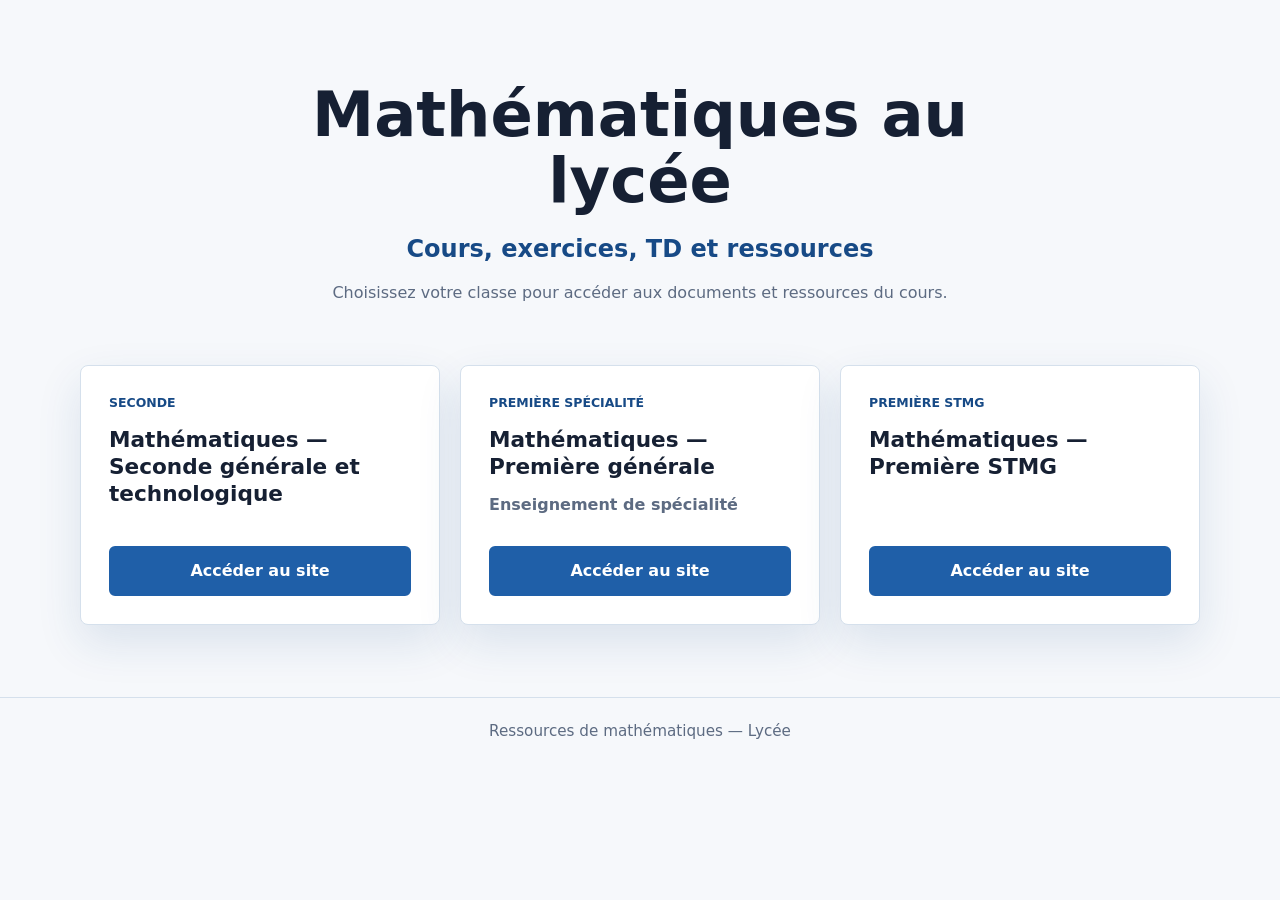
==== index.html @ 2fe739d9 "Create maths-nicolle.fr landing portal" ====
<!doctype html>
<html lang="fr">
  <head>
    <meta charset="UTF-8">
    <meta name="viewport" content="width=device-width, initial-scale=1">
    <meta
      name="description"
      content="Cours, exercices, TD et ressources de mathématiques pour les classes de Seconde, Première spécialité et Première STMG."
    >
    <title>Mathématiques au lycée</title>
    <link rel="stylesheet" href="styles.css">
  </head>
  <body>
    <header class="site-header">
      <div class="container">
        <h1>Mathématiques au lycée</h1>
        <p class="subtitle">Cours, exercices, TD et ressources</p>
        <p class="intro">
          Choisissez votre classe pour accéder aux documents et ressources du cours.
        </p>
      </div>
    </header>

    <main class="container" aria-labelledby="classes-title">
      <h2 id="classes-title" class="sr-only">Choix de la classe</h2>

      <section class="class-grid" aria-label="Sites pédagogiques disponibles">
        <article class="class-card">
          <div>
            <p class="level">SECONDE</p>
            <h3>Mathématiques — Seconde générale et technologique</h3>
          </div>
          <a class="card-link" href="/maths-seconde/">Accéder au site</a>
        </article>

        <article class="class-card">
          <div>
            <p class="level">PREMIÈRE SPÉCIALITÉ</p>
            <h3>Mathématiques — Première générale</h3>
            <p class="detail">Enseignement de spécialité</p>
          </div>
          <a class="card-link" href="/maths-premiere-specialite/">Accéder au site</a>
        </article>

        <article class="class-card">
          <div>
            <p class="level">PREMIÈRE STMG</p>
            <h3>Mathématiques — Première STMG</h3>
          </div>
          <a class="card-link" href="/maths-1stmg/">Accéder au site</a>
        </article>
      </section>
    </main>

    <footer class="site-footer">
      <div class="container">
        <p>Ressources de mathématiques — Lycée</p>
      </div>
    </footer>
  </body>
</html>
---- styles.css ----
:root {
  color-scheme: light;
  --background: #f6f8fb;
  --surface: #ffffff;
  --text: #162033;
  --muted: #5d6b82;
  --border: #d5e0ec;
  --blue-700: #174a86;
  --blue-600: #1f5fa8;
  --focus: #0b6fbd;
  --shadow: 0 18px 45px rgba(23, 74, 134, 0.12);
}

* {
  box-sizing: border-box;
}

body {
  min-height: 100vh;
  margin: 0;
  font-family: system-ui, -apple-system, BlinkMacSystemFont, "Segoe UI", sans-serif;
  font-size: 16px;
  line-height: 1.5;
  color: var(--text);
  background: var(--background);
}

a {
  color: inherit;
}

a:focus-visible {
  outline: 3px solid var(--focus);
  outline-offset: 4px;
}

.container {
  width: min(1120px, calc(100% - 32px));
  margin: 0 auto;
}

.site-header {
  padding: 72px 0 36px;
  text-align: center;
}

.level {
  margin: 0;
  font-size: 0.78rem;
  font-weight: 800;
  letter-spacing: 0;
  color: var(--blue-700);
}

h1,
h2,
h3,
p {
  overflow-wrap: break-word;
}

h1 {
  max-width: 860px;
  margin: 10px auto 0;
  font-size: 3.9rem;
  line-height: 1.05;
  letter-spacing: 0;
}

.subtitle {
  margin: 18px auto 0;
  font-size: 1.5rem;
  font-weight: 650;
  color: var(--blue-700);
}

.intro {
  max-width: 650px;
  margin: 14px auto 0;
  color: var(--muted);
}

.class-grid {
  display: grid;
  grid-template-columns: repeat(3, minmax(0, 1fr));
  gap: 20px;
  padding: 24px 0 72px;
}

.class-card {
  display: flex;
  min-height: 260px;
  flex-direction: column;
  justify-content: space-between;
  gap: 28px;
  padding: 28px;
  border: 1px solid var(--border);
  border-radius: 8px;
  background: var(--surface);
  box-shadow: var(--shadow);
}

.class-card h3 {
  margin: 14px 0 0;
  font-size: 1.35rem;
  line-height: 1.25;
  letter-spacing: 0;
}

.detail {
  margin: 12px 0 0;
  color: var(--muted);
  font-weight: 600;
}

.card-link {
  display: inline-flex;
  align-items: center;
  justify-content: center;
  min-height: 46px;
  width: 100%;
  padding: 11px 18px;
  border: 2px solid var(--blue-600);
  border-radius: 6px;
  background: var(--blue-600);
  color: #ffffff;
  font-weight: 750;
  text-decoration: none;
}

.card-link:hover {
  background: var(--blue-700);
  border-color: var(--blue-700);
}

.site-footer {
  padding: 22px 0 28px;
  border-top: 1px solid var(--border);
  color: var(--muted);
  text-align: center;
}

.site-footer p {
  margin: 0;
  font-size: 0.95rem;
}

.sr-only {
  position: absolute;
  width: 1px;
  height: 1px;
  padding: 0;
  overflow: hidden;
  clip: rect(0, 0, 0, 0);
  white-space: nowrap;
  border: 0;
}

@media (max-width: 840px) {
  .site-header {
    padding-top: 52px;
  }

  h1 {
    font-size: 2.8rem;
  }

  .class-grid {
    grid-template-columns: 1fr;
    padding-bottom: 48px;
  }

  .class-card {
    min-height: auto;
  }
}

@media (max-width: 520px) {
  .container {
    width: min(100% - 24px, 1120px);
  }

  .site-header {
    padding: 44px 0 28px;
  }

  h1 {
    font-size: 2.3rem;
  }

  .subtitle {
    font-size: 1.2rem;
  }

  .class-card {
    padding: 22px;
  }
}
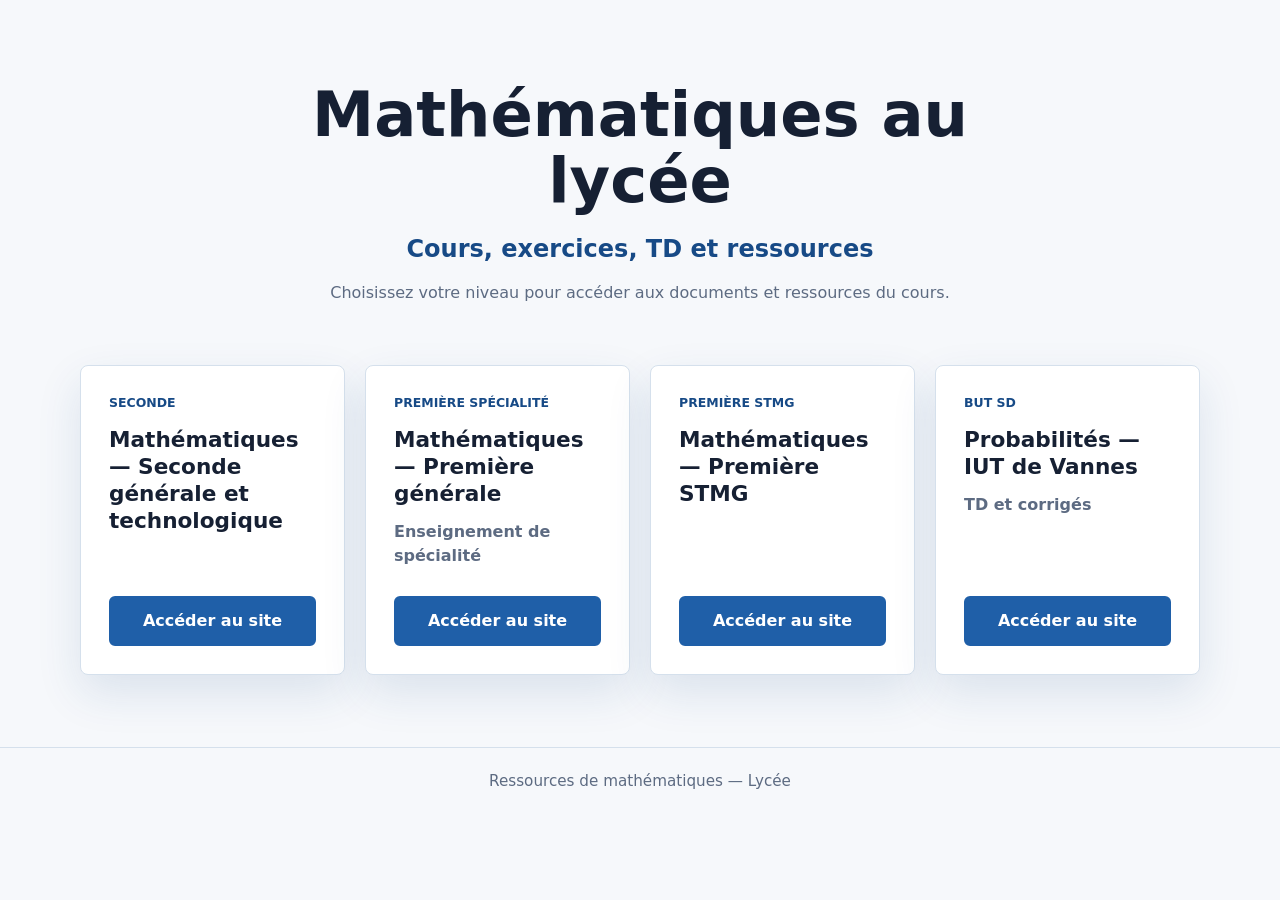
==== commit d1b63840: "Ajoute le mini-site BUT SD probabilites" ====
--- a/index.html
+++ b/index.html
@@ -5,7 +5,7 @@
     <meta name="viewport" content="width=device-width, initial-scale=1">
     <meta
       name="description"
-      content="Cours, exercices, TD et ressources de mathématiques pour les classes de Seconde, Première spécialité et Première STMG."
+      content="Cours, exercices, TD et ressources de mathématiques pour le lycée et les probabilités en BUT Science des données."
     >
     <title>Mathématiques au lycée</title>
     <link rel="stylesheet" href="styles.css">
@@ -16,7 +16,7 @@
         <h1>Mathématiques au lycée</h1>
         <p class="subtitle">Cours, exercices, TD et ressources</p>
         <p class="intro">
-          Choisissez votre classe pour accéder aux documents et ressources du cours.
+          Choisissez votre niveau pour accéder aux documents et ressources du cours.
         </p>
       </div>
     </header>
@@ -49,6 +49,15 @@
           </div>
           <a class="card-link" href="/maths-1stmg/">Accéder au site</a>
         </article>
+
+        <article class="class-card">
+          <div>
+            <p class="level">BUT SD</p>
+            <h3>Probabilités — IUT de Vannes</h3>
+            <p class="detail">TD et corrigés</p>
+          </div>
+          <a class="card-link" href="/but-sd-probabilites/">Accéder au site</a>
+        </article>
       </section>
     </main>
 
--- a/styles.css
+++ b/styles.css
@@ -82,7 +82,7 @@
 
 .class-grid {
   display: grid;
-  grid-template-columns: repeat(3, minmax(0, 1fr));
+  grid-template-columns: repeat(auto-fit, minmax(245px, 1fr));
   gap: 20px;
   padding: 24px 0 72px;
 }
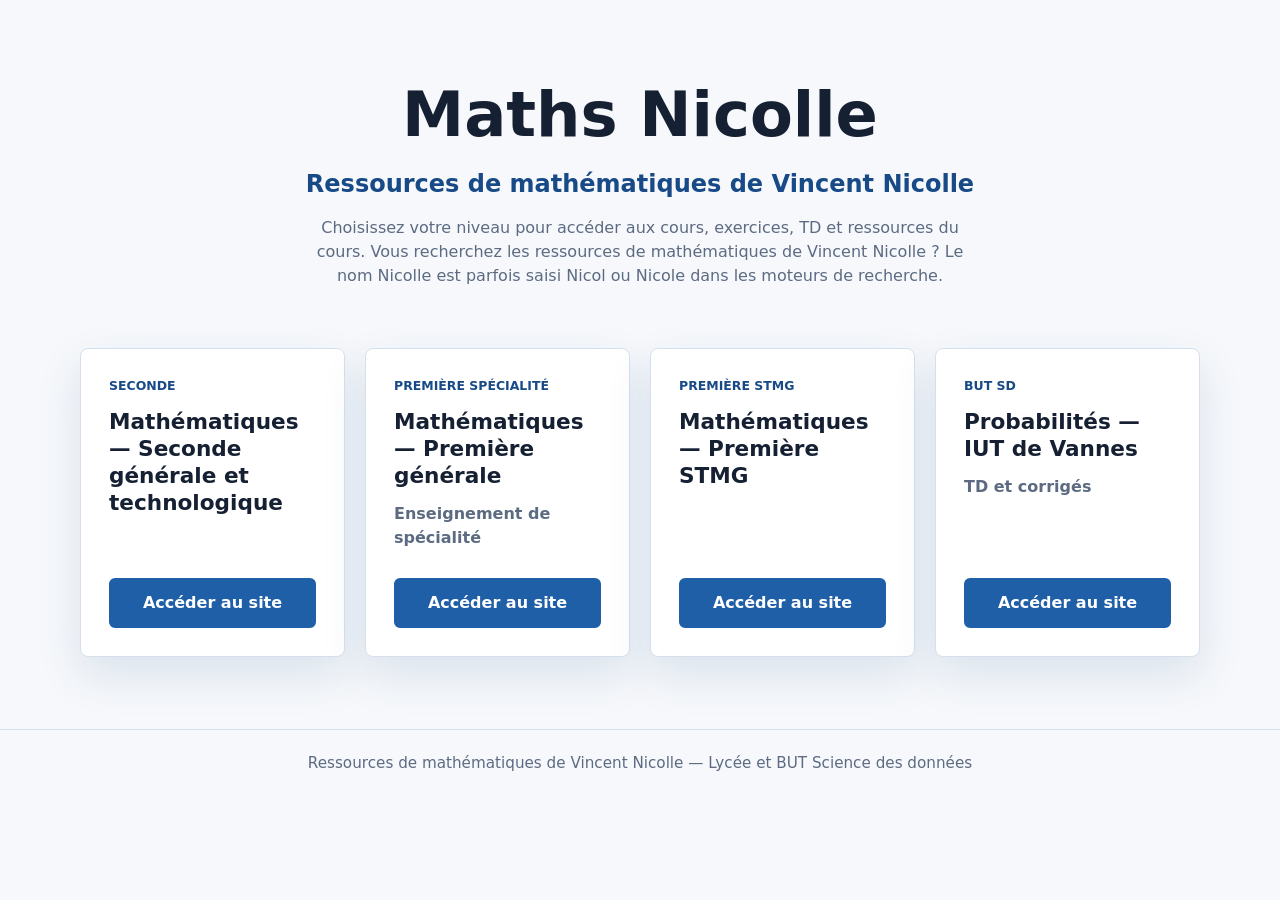
==== commit abf51742: "seo: clarifie l'identite de l'auteur et les variantes du nom" ====
--- a/index.html
+++ b/index.html
@@ -5,18 +5,57 @@
     <meta name="viewport" content="width=device-width, initial-scale=1">
     <meta
       name="description"
-      content="Cours, exercices, TD et ressources de mathématiques pour le lycée et les probabilités en BUT Science des données."
+      content="Portail des ressources de mathématiques de Vincent Nicolle : cours, exercices, TD et documents pour le lycée et le BUT Science des données."
     >
-    <title>Mathématiques au lycée</title>
+    <title>Maths Nicolle - Ressources de mathématiques</title>
+    <link rel="canonical" href="https://www.maths-nicolle.fr/">
     <link rel="stylesheet" href="styles.css">
+    <script type="application/ld+json">
+      {
+        "@context": "https://schema.org",
+        "@graph": [
+          {
+            "@type": "Person",
+            "@id": "https://www.maths-nicolle.fr/#vincent-nicolle",
+            "name": "Vincent Nicolle",
+            "url": "https://www.maths-nicolle.fr/",
+            "description": "Auteur de ressources de mathématiques pour le lycée et le BUT Science des données."
+          },
+          {
+            "@type": "WebSite",
+            "@id": "https://www.maths-nicolle.fr/#website",
+            "name": "Maths Nicolle",
+            "url": "https://www.maths-nicolle.fr/",
+            "publisher": {
+              "@id": "https://www.maths-nicolle.fr/#vincent-nicolle"
+            }
+          },
+          {
+            "@type": "WebPage",
+            "@id": "https://www.maths-nicolle.fr/#webpage",
+            "url": "https://www.maths-nicolle.fr/",
+            "name": "Maths Nicolle - Ressources de mathématiques",
+            "description": "Portail des ressources de mathématiques de Vincent Nicolle : cours, exercices, TD et documents pour le lycée et le BUT Science des données.",
+            "isPartOf": {
+              "@id": "https://www.maths-nicolle.fr/#website"
+            },
+            "about": {
+              "@id": "https://www.maths-nicolle.fr/#vincent-nicolle"
+            }
+          }
+        ]
+      }
+    </script>
   </head>
   <body>
     <header class="site-header">
       <div class="container">
-        <h1>Mathématiques au lycée</h1>
-        <p class="subtitle">Cours, exercices, TD et ressources</p>
+        <h1>Maths Nicolle</h1>
+        <p class="subtitle">Ressources de mathématiques de Vincent Nicolle</p>
         <p class="intro">
-          Choisissez votre niveau pour accéder aux documents et ressources du cours.
+          Choisissez votre niveau pour accéder aux cours, exercices, TD et ressources du cours.
+          Vous recherchez les ressources de mathématiques de Vincent Nicolle ? Le nom Nicolle
+          est parfois saisi Nicol ou Nicole dans les moteurs de recherche.
         </p>
       </div>
     </header>
@@ -63,7 +102,7 @@
 
     <footer class="site-footer">
       <div class="container">
-        <p>Ressources de mathématiques — Lycée</p>
+        <p>Ressources de mathématiques de Vincent Nicolle — Lycée et BUT Science des données</p>
       </div>
     </footer>
   </body>
